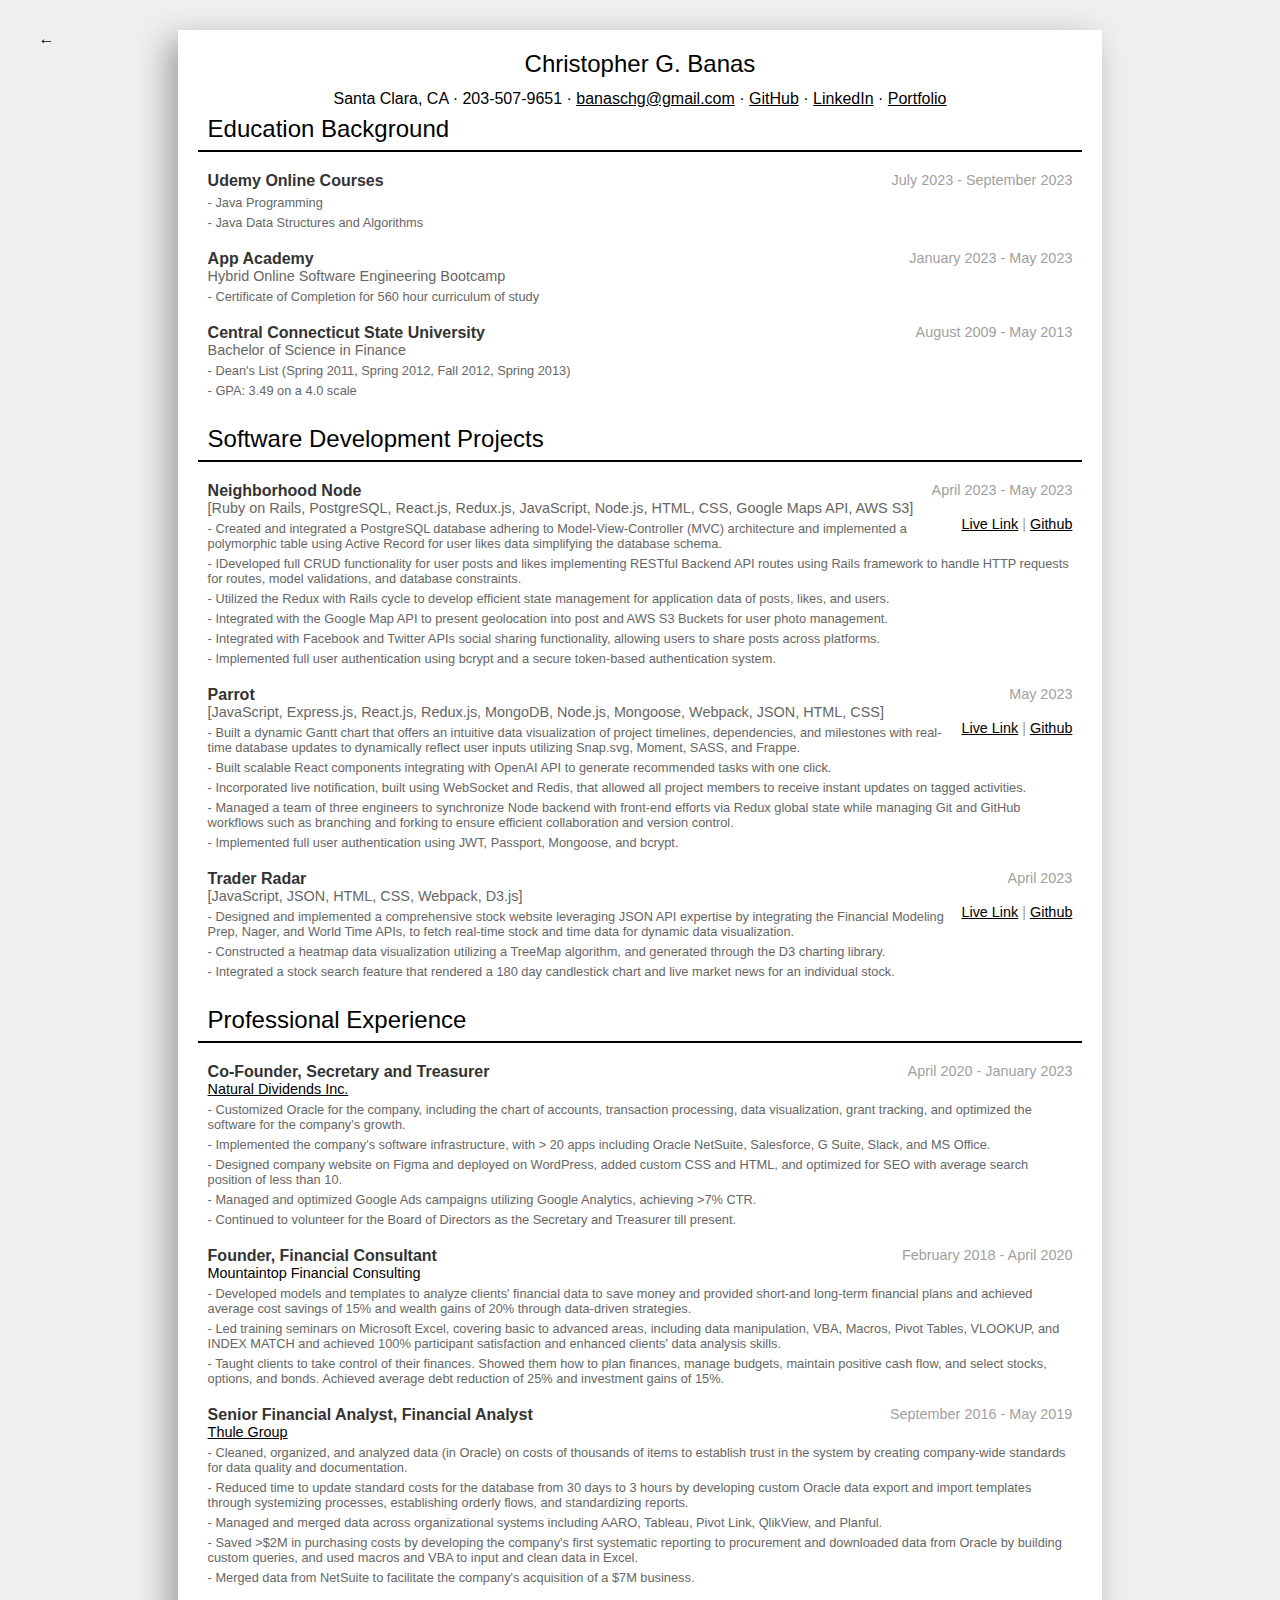
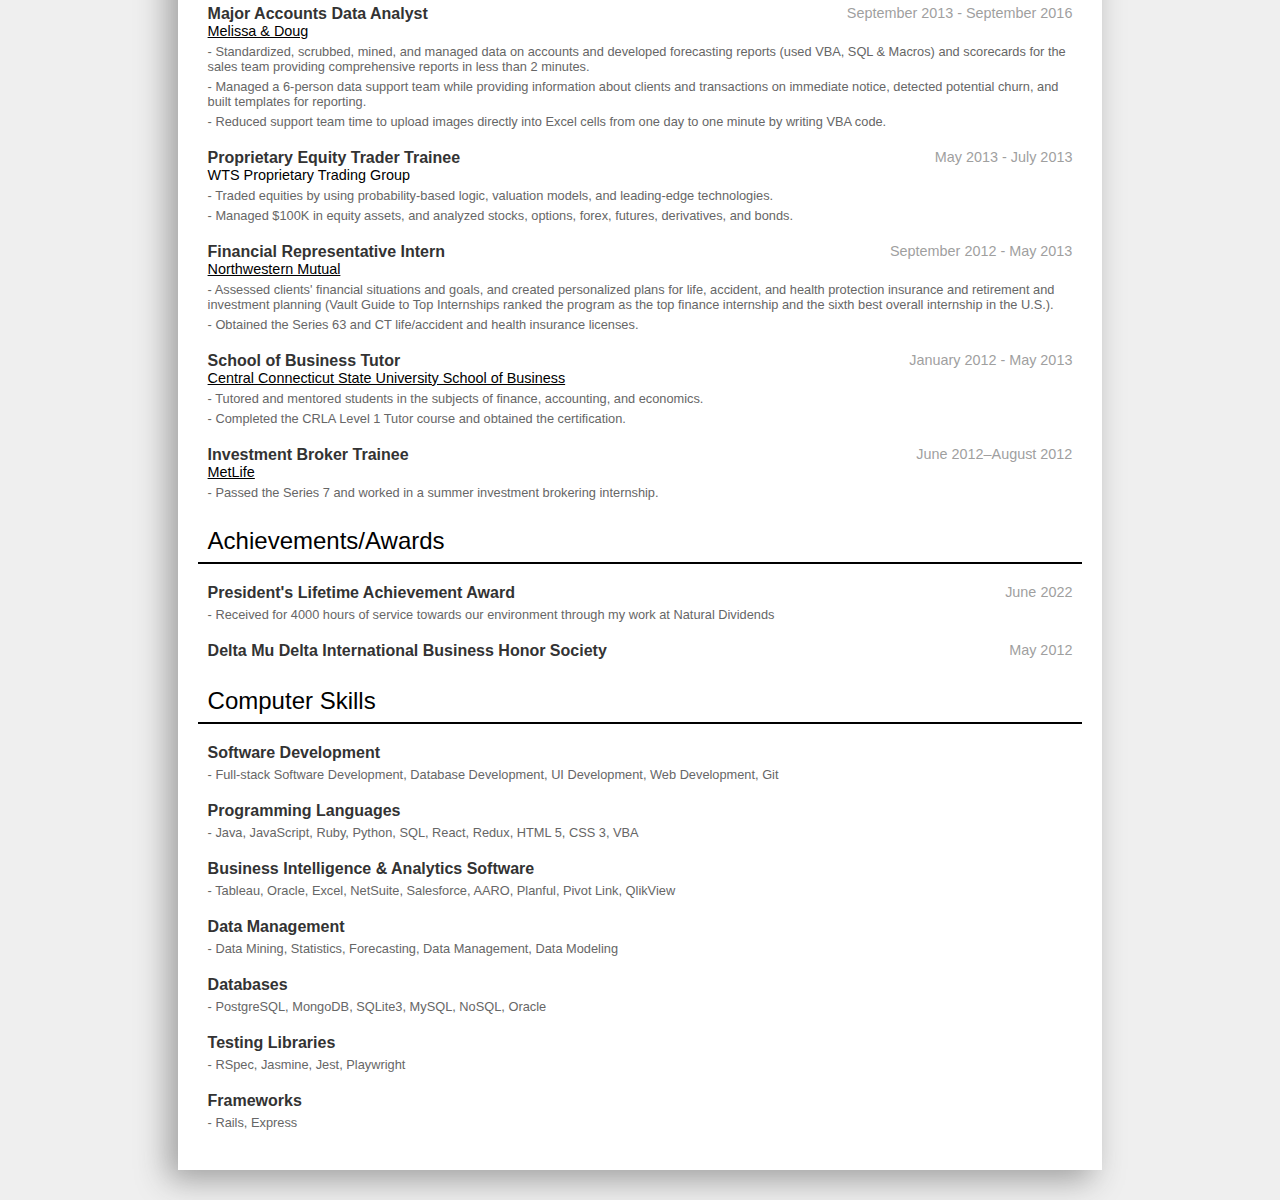
==== index.html @ 152ffd16 "refresh to Grad School resume" ====
<!DOCTYPE html>
<html>

<head>
  <meta http-equiv="Content-Type" content="text/html; charset=UTF-8">

  <meta http-equiv="X-UA-Compatible" content="IE=edge">
  <meta name="viewport" content="width=device-width, initial-scale=1">
  <meta name="theme-color" content="#262626">
  <link rel="shortcut icon" href="./img/Christopher-Banas-Favicon.png" type="image/vnd.microsoft.icon">
  <link rel="stylesheet" type="text/css" href="./resume.css">
  <title>Christopher Banas - Resume</title>
</head>

<body>

  <!-- Heading -->

  <a href="https://github.com/chrisbanas">
    <span class="go-back web-only resume-link">←</span>
  </a>
  <div class="resume-container">
    <div class="info-section">
      <div class="info-section-name">Christopher G. Banas</div>
      <div class="web-only">
        <div>
          <a class="resume-link">Santa Clara, CA</a> ·
          <a class="resume-link">203-507-9651</a> ·
          <a class="resume-link" href="mailto:banaschg@gmail.com">banaschg@gmail.com</a> ·
          <a class="resume-link" href="https://github.com/chrisbanas">GitHub</a> ·
          <a class="resume-link" href="https://www.linkedin.com/in/christopher-banas/">LinkedIn</a> ·
          <a class="resume-link" href="https://www.christopherbanas.com/">Portfolio</a>
        </div>
      </div>
      <div class="print-only">
        <div>banaschg@gmail.com ·
          <a class="resume-link" href="https://github.com/chrisbanas">github.com/chrisbanas</a>
        </div>
      </div>
      <div class="mobile-only">
        <a class="resume-link" href="mailto:banaschg@gmail.com">banaschg@gmail.com</a>
        <a class="resume-link" href="https://github.com/chrisbanas">github.com/chrisbanas</a>
      </div>
    </div>

    <div>

      <!-- Education -->

      <div class="resume-section" id="education">
        <div class="resume-section-title">Education Background</div>
        <div class="resume-section-body">

        <!-- Udemy -->

        <div class="resume-section-item">
          <span class="resume-section-item-title">
            Udemy Online Courses
          </span>
          <span class="resume-section-time">July 2023 - September 2023</span>
          <div class="resume-section-smallest">- Java Programming</div>
          <div class="resume-section-smallest">- Java Data Structures and Algorithms</div>
        </div>

          <!-- App Academy -->

          <div class="resume-section-item">
            <span class="resume-section-item-title">
              App Academy
            </span>
            <span class="resume-section-time">January 2023 - May 2023</span>
            <div class="resume-section-smaller">Hybrid Online Software Engineering Bootcamp</div>
            <div class="resume-section-smallest">- Certificate of Completion for 560 hour curriculum of study</div>
          </div>

          <!-- CCSU -->

          <div class="resume-section-item">
            <span class="resume-section-item-title">
              Central Connecticut State University
            </span>
            <span class="resume-section-time">August 2009 - May 2013</span>
            <div class="resume-section-smaller">Bachelor of Science in Finance </div>
            <div class="resume-section-smallest">- Dean's List (Spring 2011, Spring 2012, Fall 2012, Spring 2013)</div>
            <div class="resume-section-smallest">- GPA: 3.49 on a 4.0 scale</div>
          </div>

        </div>
      </div>

      <!-- Projects -->

      <div class="resume-section" id="projects">
        <div class="resume-section-title"> Software Development Projects</div>
        <div class="resume-section-body">

          <!-- Neighborhood Node -->

          <div class="resume-section-item">
            <span class="resume-section-item-title">Neighborhood Node </span>
            <span class="resume-section-time">April 2023 - May 2023</span>
            <div class="resume-section-smaller">[Ruby on Rails, PostgreSQL, React.js, Redux.js, JavaScript, Node.js, HTML, CSS, Google Maps API, AWS S3]</div>
            <span class="resume-section-time"><a class="resume-link" href="https://www.neighborhoodnode.com/">Live
                Link</a> | <a class="resume-link"
                href="https://github.com/chrisbanas/neighborhood_node">Github</a></span>
            <div class="resume-section-smallest">- Created and integrated a PostgreSQL database adhering to Model-View-Controller (MVC) architecture and implemented a polymorphic table using Active Record for user likes data simplifying the database schema.</div>
            <div class="resume-section-smallest">- IDeveloped full CRUD functionality for user posts and likes implementing RESTful Backend API routes using Rails framework to handle HTTP requests for routes, model validations, and database constraints.
            </div>
            <div class="resume-section-smallest">- Utilized the Redux with Rails cycle to develop efficient state management for application data of posts, likes, and users.</div>
            <div class="resume-section-smallest">- Integrated with the Google Map API to present geolocation into post and AWS S3 Buckets for user photo management.</div>
            <div class="resume-section-smallest">- Integrated with Facebook and Twitter APIs social sharing functionality, allowing users to share posts across platforms.</div>
            <div class="resume-section-smallest">- Implemented full user authentication using bcrypt and a secure token-based authentication system.</div>
          </div>

          <!-- Parrot -->

          <div class="resume-section-item">
            <span class="resume-section-item-title">Parrot </span>
            <span class="resume-section-time">May 2023</span>
            <div class="resume-section-smaller">[JavaScript, Express.js, React.js, Redux.js, MongoDB, Node.js, Mongoose, Webpack, JSON, HTML, CSS]</div>
            <span class="resume-section-time"><a class="resume-link" href="https://www.parrotpm.com/">Live Link</a> | <a
                class="resume-link" href="https://github.com/Team-Parrot-Project/Parrot">Github</a></span>
            <div class="resume-section-smallest">- Built a dynamic Gantt chart that offers an intuitive data visualization of project timelines, dependencies, and milestones with real-time database updates to dynamically reflect user inputs utilizing Snap.svg, Moment, SASS, and Frappe.
            </div>
            <div class="resume-section-smallest">- Built scalable React components integrating with OpenAI API to generate recommended tasks with one click.</div>
            <div class="resume-section-smallest">- Incorporated live notification, built using WebSocket and Redis, that allowed all project members to receive instant updates on tagged activities.</div>
            <div class="resume-section-smallest">- Managed a team of three engineers to synchronize Node backend with front-end efforts via Redux global state while managing Git and GitHub workflows such as branching and forking to ensure efficient collaboration and version control.</div>
            <div class="resume-section-smallest">- Implemented full user authentication using JWT, Passport, Mongoose, and bcrypt.</div>
          </div>

          <!-- Trader Radar -->

          <div class="resume-section-item">
            <span class="resume-section-item-title">Trader Radar </span>
            <span class="resume-section-time">April 2023</span>
            <div class="resume-section-smaller">[JavaScript, JSON, HTML, CSS, Webpack, D3.js]</div>
            <span class="resume-section-time"><a class="resume-link" href="https://www.traderradar.net/">Live Link</a> |
              <a class="resume-link" href="https://github.com/chrisbanas/trader_radar">Github</a></span>
            <div class="resume-section-smallest">- Designed and implemented a comprehensive stock website leveraging JSON API expertise by integrating the Financial Modeling Prep, Nager, and World Time APIs, to fetch real-time stock and time data for dynamic data visualization.</div>
            <div class="resume-section-smallest">- Constructed a heatmap data visualization utilizing a TreeMap algorithm, and generated through the D3 charting library.
            </div>
            <div class="resume-section-smallest">- Integrated a stock search feature that rendered a 180 day candlestick chart and live market news for an individual stock.
            </div>
          </div>

        </div>
      </div>


      <!-- Professional Experience -->

      <div class="resume-section" id="experience">
        <div class="resume-section-title">Professional Experience</div>
        <div class="resume-section-body">

          <!-- Natural Dividends -->

          <div class="resume-section-item">
            <span class="resume-section-item-title">Co-Founder, Secretary and Treasurer</span>
            <span class="resume-section-time">April 2020 - January 2023</span>
            <div class="resume-section-smaller">
            <a class="resume-link" href="https://naturaldividends.org/">Natural Dividends Inc.</a>
            </div>
            <div class="resume-section-smallest">- Customized Oracle for the company, including the chart of accounts, transaction processing, data visualization, grant tracking, and optimized the software for the company's growth.
            </div>
            <div class="resume-section-smallest">- Implemented the company's software infrastructure, with > 20 apps including Oracle NetSuite, Salesforce, G Suite, Slack, and MS Office.
            </div>
            <div class="resume-section-smallest">- Designed company website on Figma and deployed on WordPress, added custom CSS and HTML, and optimized for SEO with average search position of less than 10.
            </div>
            <div class="resume-section-smallest">- Managed and optimized Google Ads campaigns utilizing Google Analytics, achieving >7% CTR.
            </div>
            <div class="resume-section-smallest">- Continued to volunteer for the Board of Directors as the Secretary and Treasurer till present.
            </div>
          </div>

          <!-- MTFC -->

          <div class="resume-section-item">
            <span class="resume-section-item-title">Founder, Financial Consultant</span>
            <span class="resume-section-time">February 2018 - April 2020</span>
            <div class="resume-section-smaller">
            <a class="resume-link">Mountaintop Financial Consulting</a>
            </div>
            <div class="resume-section-smallest">- Developed models and templates to analyze clients' financial data to save money and provided short-and long-term financial plans and achieved average cost savings of 15% and wealth gains of 20% through data-driven strategies.</div>
            <div class="resume-section-smallest">- Led training seminars on Microsoft Excel, covering basic to advanced areas, including data manipulation, VBA, Macros, Pivot Tables, VLOOKUP, and INDEX MATCH and achieved 100% participant satisfaction and enhanced clients' data analysis skills.</div>
            <div class="resume-section-smallest">- Taught clients to take control of their finances. Showed them how to plan finances, manage budgets, maintain positive cash flow, and select stocks, options, and bonds. Achieved average debt reduction of 25% and investment gains of 15%.</div>
          </div>

          <!-- Thule Group -->

          <div class="resume-section-item">
            <span class="resume-section-item-title">Senior Financial Analyst, Financial Analyst</span>
            <span class="resume-section-time">September 2016 - May 2019</span>
            <div class="resume-section-smaller">
            <a class="resume-link" href="https://www.thulegroup.com/en">Thule Group</a>
            </div>
            <div class="resume-section-smallest">- Cleaned, organized, and analyzed data (in Oracle) on costs of thousands of items to establish trust in the system by creating company-wide standards for data quality and documentation.
            </div>
            <div class="resume-section-smallest">- Reduced time to update standard costs for the database from 30 days to 3 hours by developing custom Oracle data export and import templates through systemizing processes, establishing orderly flows, and standardizing reports.</div>
            <div class="resume-section-smallest">- Managed and merged data across organizational systems including AARO, Tableau, Pivot Link, QlikView, and Planful.</div>
            <div class="resume-section-smallest">- Saved >$2M in purchasing costs by developing the company's first systematic reporting to procurement and downloaded data from Oracle by building custom queries, and used macros and VBA to input and clean data in Excel.</div>
            <div class="resume-section-smallest">- Merged data from NetSuite to facilitate the company's acquisition of a $7M business.</div>
          </div>

          <!-- Melissa & Doug -->

          <div class="resume-section-item">
            <span class="resume-section-item-title">Major Accounts Data Analyst</span>
            <span class="resume-section-time">September 2013 - September 2016</span>
            <div class="resume-section-smaller">
            <a class="resume-link" href="https://www.melissaanddoug.com/">Melissa & Doug</a>
            </div>
            <div class="resume-section-smallest">- Standardized, scrubbed, mined, and managed data on accounts and developed forecasting reports (used VBA, SQL & Macros) and scorecards for the sales team providing comprehensive reports in less than 2 minutes.</div>
            <div class="resume-section-smallest">- Managed a 6-person data support team while providing information about clients and transactions on immediate notice, detected potential churn, and built templates for reporting.</div>
            <div class="resume-section-smallest">- Reduced support team time to upload images directly into Excel cells from one day to one minute by writing VBA code.</div>
          </div>

          <!-- WTS Trading Group -->

          <div class="resume-section-item">
            <span class="resume-section-item-title">Proprietary Equity Trader Trainee</span>
            <span class="resume-section-time">May 2013 - July 2013</span>
            <div class="resume-section-smaller">
            <a class="resume-link">WTS Proprietary Trading Group</a>
            </div>
            <div class="resume-section-smallest">- Traded equities by using probability-based logic, valuation models, and leading-edge technologies.</div>
            <div class="resume-section-smallest">- Managed $100K in equity assets, and analyzed stocks, options, forex, futures, derivatives, and bonds.</div>
          </div>

          <!-- Northwestern Mutual -->

          <div class="resume-section-item">
            <span class="resume-section-item-title">Financial Representative Intern</span>
            <span class="resume-section-time">September 2012 - May 2013</span>
            <div class="resume-section-smaller">
            <a class="resume-link" href="https://www.northwesternmutual.com/">Northwestern Mutual</a>
            </div>
            <div class="resume-section-smallest">- Assessed clients' financial situations and goals, and created personalized plans for life, accident, and health protection insurance and retirement and investment planning (Vault Guide to Top Internships ranked the program as the top finance internship and the sixth best overall internship in the U.S.).</div>
            <div class="resume-section-smallest">- Obtained the Series 63 and CT life/accident and health insurance licenses.</div>
          </div>

          <!-- CCSU -->

          <div class="resume-section-item">
            <span class="resume-section-item-title">School of Business Tutor</span>
            <span class="resume-section-time">January 2012 - May 2013</span>
            <div class="resume-section-smaller">
            <a class="resume-link" href="https://www.ccsu.edu/business/">Central Connecticut State University School of Business</a>
            </div>
            <div class="resume-section-smallest">- Tutored and mentored students in the subjects of finance, accounting, and economics.</div>
            <div class="resume-section-smallest">- Completed the CRLA Level 1 Tutor course and obtained the certification.</div>
          </div>

          <!-- Metlife -->

          <div class="resume-section-item">
            <span class="resume-section-item-title">Investment Broker Trainee</span>
            <span class="resume-section-time">June 2012–August 2012</span>
            <div class="resume-section-smaller">
            <a class="resume-link" href="https://www.metlife.com/">MetLife</a>
            </div>
            <div class="resume-section-smallest">- Passed the Series 7 and worked in a summer investment brokering internship.</div>
          </div>

        </div>
      </div>


      <!-- Achievements/Awards -->

      <div class="resume-section" id="awards">
        <div class="resume-section-title">Achievements/Awards</div>
        <div class="resume-section-body">

          <!-- Presidents -->

          <div class="resume-section-item">
            <span class="resume-section-item-title">President's Lifetime Achievement Award</span>
            <span class="resume-section-time">June 2022</span>
            <div class="resume-section-smallest">- Received for 4000 hours of service towards our environment through my
              work at Natural Dividends</div>
          </div>

          <!-- Delta Mu Delta -->

          <div class="resume-section-item">
            <span class="resume-section-item-title">Delta Mu Delta International Business Honor Society</span>
            <span class="resume-section-time">May 2012</span>
          </div>

        </div>
      </div>



      <!-- Computer Skills -->

      <div class="resume-section" id="skills">
        <div class="resume-section-title">Computer Skills</div>
        <div class="resume-section-body">

          <div class="resume-section-item">
            <span class="resume-section-item-title">Software Development</span>
            <div class="resume-section-smallest">- Full-stack Software Development, Database Development, UI Development, Web Development, Git</div>
          </div>

          <div class="resume-section-item">
            <span class="resume-section-item-title">Programming Languages</span>
            <div class="resume-section-smallest">- Java, JavaScript, Ruby, Python, SQL, React, Redux, HTML 5, CSS 3, VBA</div>
          </div>

          <div class="resume-section-item">
            <span class="resume-section-item-title">Business Intelligence & Analytics Software</span>
            <div class="resume-section-smallest">- Tableau, Oracle, Excel, NetSuite, Salesforce, AARO, Planful, Pivot Link, QlikView</div>
          </div>

          <div class="resume-section-item">
            <span class="resume-section-item-title">Data Management</span>
            <div class="resume-section-smallest">- Data Mining, Statistics, Forecasting, Data Management, Data Modeling</div>
          </div>

          <div class="resume-section-item">
            <span class="resume-section-item-title">Databases</span>
            <div class="resume-section-smallest">- PostgreSQL, MongoDB, SQLite3, MySQL, NoSQL, Oracle</div>
          </div>

          <div class="resume-section-item">
            <span class="resume-section-item-title">Testing Libraries</span>
            <div class="resume-section-smallest">- RSpec, Jasmine, Jest, Playwright</div>
          </div>

          <div class="resume-section-item">
            <span class="resume-section-item-title">Frameworks</span>
            <div class="resume-section-smallest">- Rails, Express</div>
          </div>

        </div>
      </div>


    </div>
  </div>

</body>

</html>
---- resume.css ----
/*-------page level styling--------*/
body {
  font-family: sans-serif;
}

.resume-inline-list {
  padding: 0px;
  margin: 0px;
}

.resume-inline-list li {
  display: inline;
}

.info-section-name {
  font-size: 1.5em;
  margin-bottom: 12px;
}

.resume-section-title {
  font-size: 1.5em;
  padding: 7px 10px;
  color: #000000;
  border-bottom: 2px solid #000000;
}

.theme-color {
  color: #000000 !important;
}

.resume-link, .resume-link:visited {
  color: #000000;
}

/*---------specific styling--------*/
table td{
  min-width: 100px;
}

table thead {
  white-space: nowrap;
}

.web-only {
  display: initial;
}

.print-only {
  display: none;
}

.mobile-only {
  display: none;
}

body {
  background-color: #EFEFEF;
}

.resume-container {
  margin: 30px auto;
  padding: 20px;
  box-shadow: -10px 10px 30px #9F9F9F;
  max-width: 70%;
  background-color: #FFFFFF;
  color: #444444;
}

.go-back {
  position: fixed;
  left: 3%;
  top: 30px;
}

.info-section {
  text-align: center;
  color: #000000;
}

.resume-section-body {
  margin: 5px 10px;
}

.resume-section-item {
  margin: 20px 0px;
}

.resume-section-item-title {
  font-weight: bold;
  color: #333333;
}

.resume-section-time {
  font-size: 0.9em;
  float: right;
  color: #9f9f9f;
}

.resume-section-smaller {
  font-size: 0.9em;
  color: #666666;
}

.resume-section-smallest {
  margin-top: 5px;
  font-size: 0.8em;
  color: #666666;
}


/*---------------print-----------------*/
@page
{
  /* auto is the initial value */
  size: auto;

  /* this affects the margin in the printer settings */
  /*margin: 0.35in 0.35in;*/
  margin: 1in 0.75in;
}


@media print {
  .web-only {
      display: none;
  }

  .mobile-only {
      display: none;
  }

  .print-only {
      display: initial;
  }


  body {
      margin: 0in;
  }

  /*-----general layout----------*/

  .resume-container {
      max-width: 100%;
      box-shadow: none;
      margin: 0px;
      padding: 0px;
  }

  .info-section {
      font-size: 12px;
  }

  /*------individual section--------*/
  .resume-section * {
      font-size: 12px;
  }

  .resume-section-title {
      page-break-inside: avoid;
      font-size: 16px;
  }

  .resume-section-body {
      margin: 0px;
      color: #999999;
  }

  .resume-section-item {
      page-break-inside: avoid;
      margin: 0.1in;
  }

  .resume-section-item-course {
      page-break-inside: auto;
  }

  .resume-section-item-title {
      color: #333333;
  }

  .resume-section-smaller {
      font-size: 1em;
  }

  .resume-section-smallest {
      font-size: 10.5px;
      color: #AAAAAA;
  }

  /*-------- section specific publication-----------*/
  .resume-publication-author, .resume-publication-venue {
      color: #AAAAAA;
  }
}


/*------------mobile--------------*/
@media only screen and (max-device-width: 480px) {
  .mobile-only {
      display: initial;
  }

  .web-only {
      display: none;
  }

  .print-only {
      display: none;
  }

  .resume-container {
      /*--------layout---------*/
      max-width: 95%;
      padding: 20px 5px;
      margin: 15px auto;
  }

  .info-section {
      margin: 10px 0px;
  }

  .info-section div {
      margin-top: 5px;
  }

  .resume-section {
      padding: 5px;
  }

  .resume-section-time {
      width: 100%;
      display: block;
  }

}
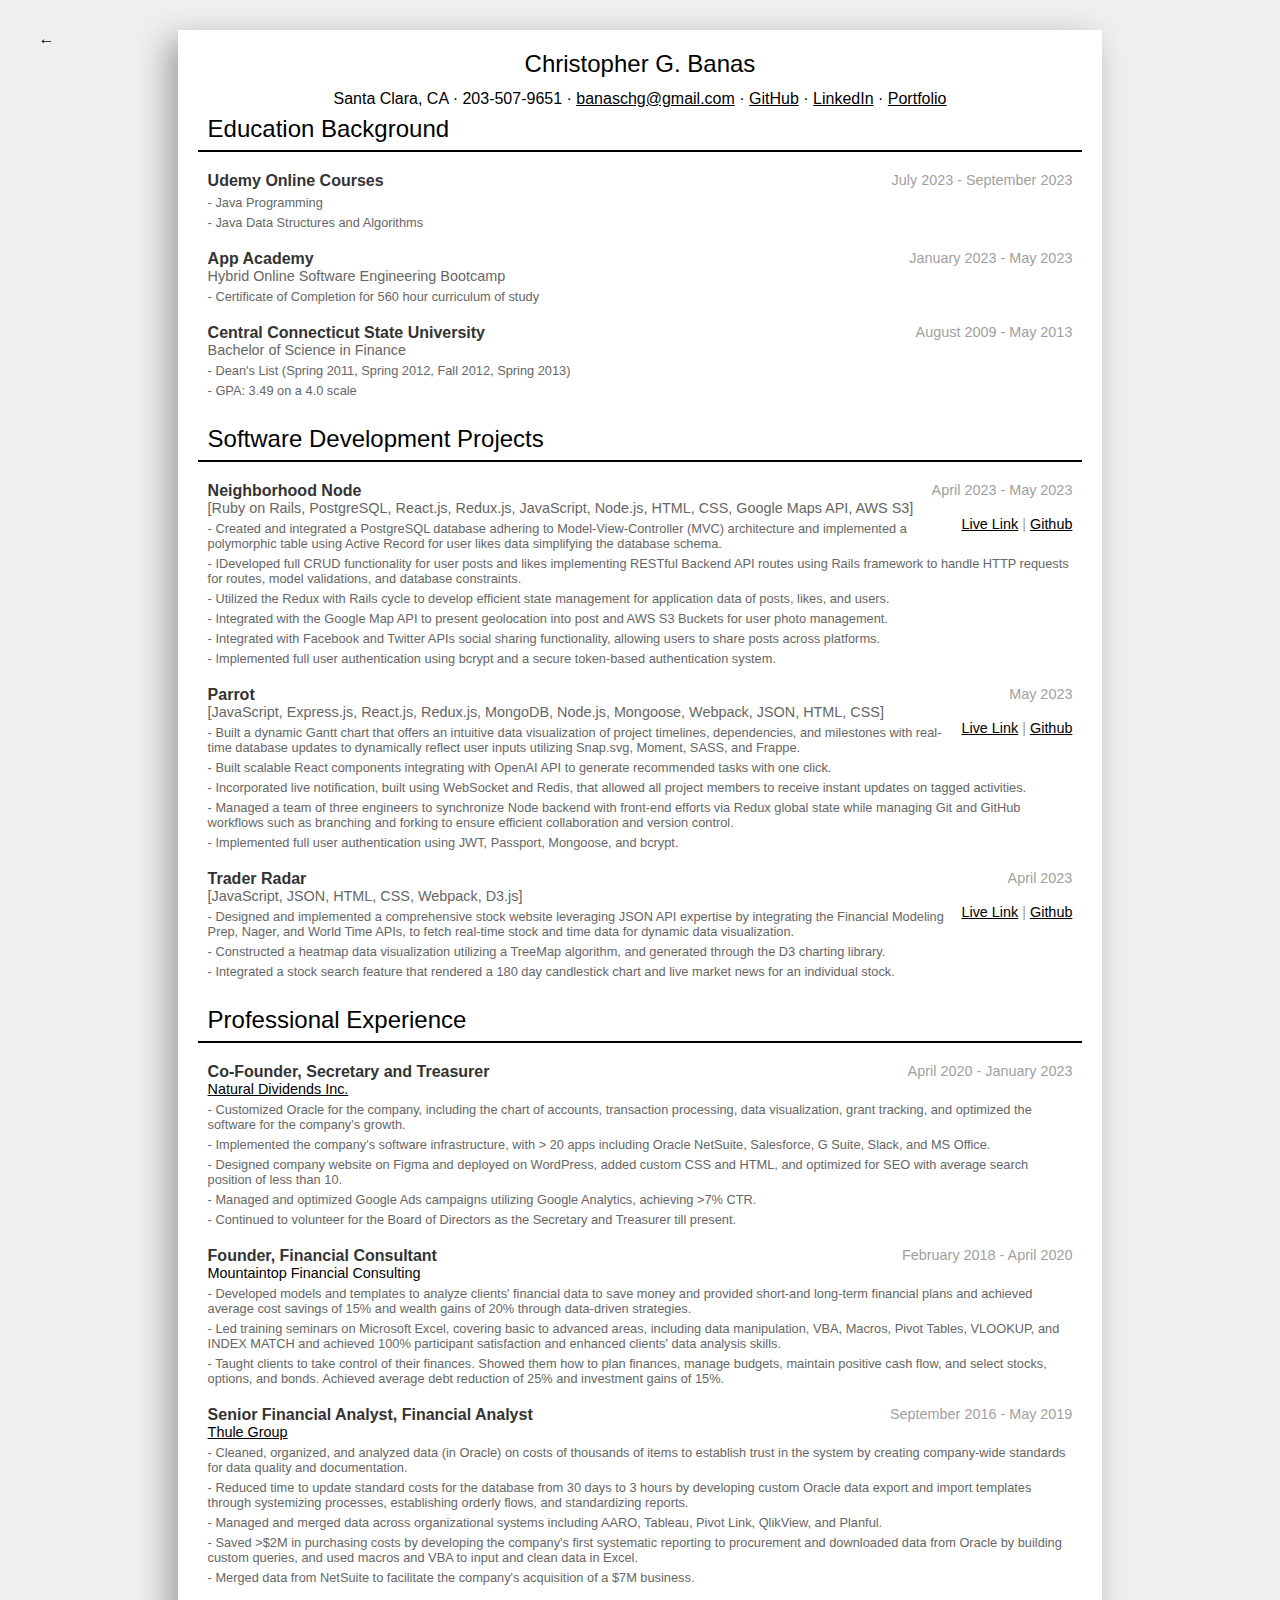
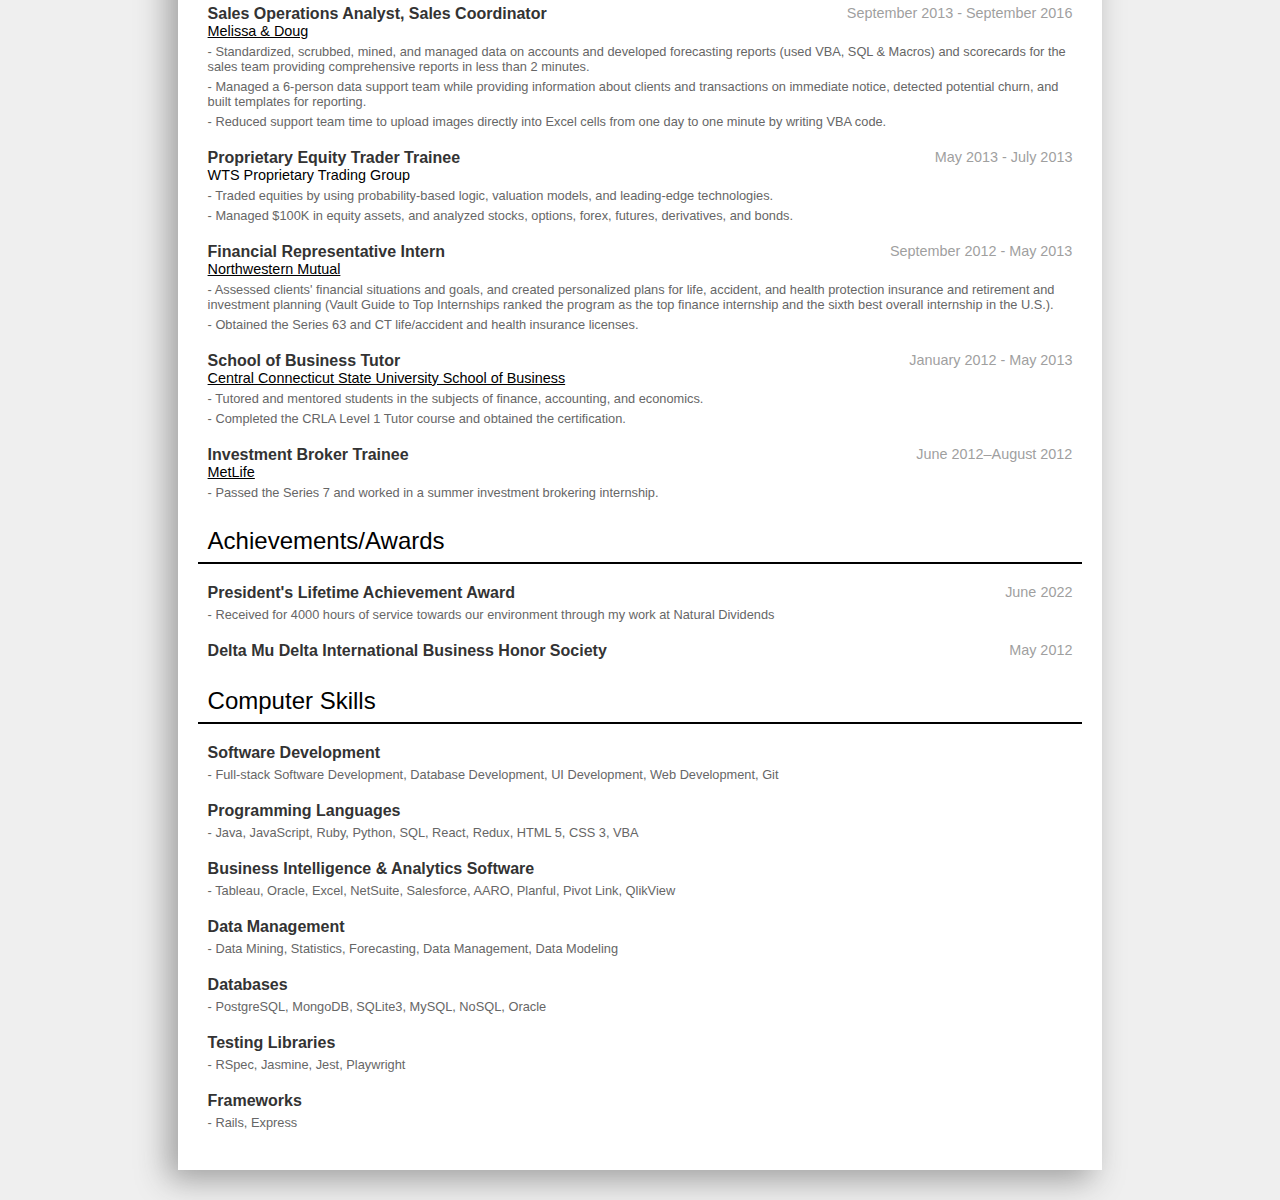
==== commit 19216d77: "updated M&D title" ====
--- a/index.html
+++ b/index.html
@@ -205,7 +205,7 @@
           <!-- Melissa & Doug -->
 
           <div class="resume-section-item">
-            <span class="resume-section-item-title">Major Accounts Data Analyst</span>
+            <span class="resume-section-item-title">Sales Operations Analyst, Sales Coordinator</span>
             <span class="resume-section-time">September 2013 - September 2016</span>
             <div class="resume-section-smaller">
             <a class="resume-link" href="https://www.melissaanddoug.com/">Melissa & Doug</a>
